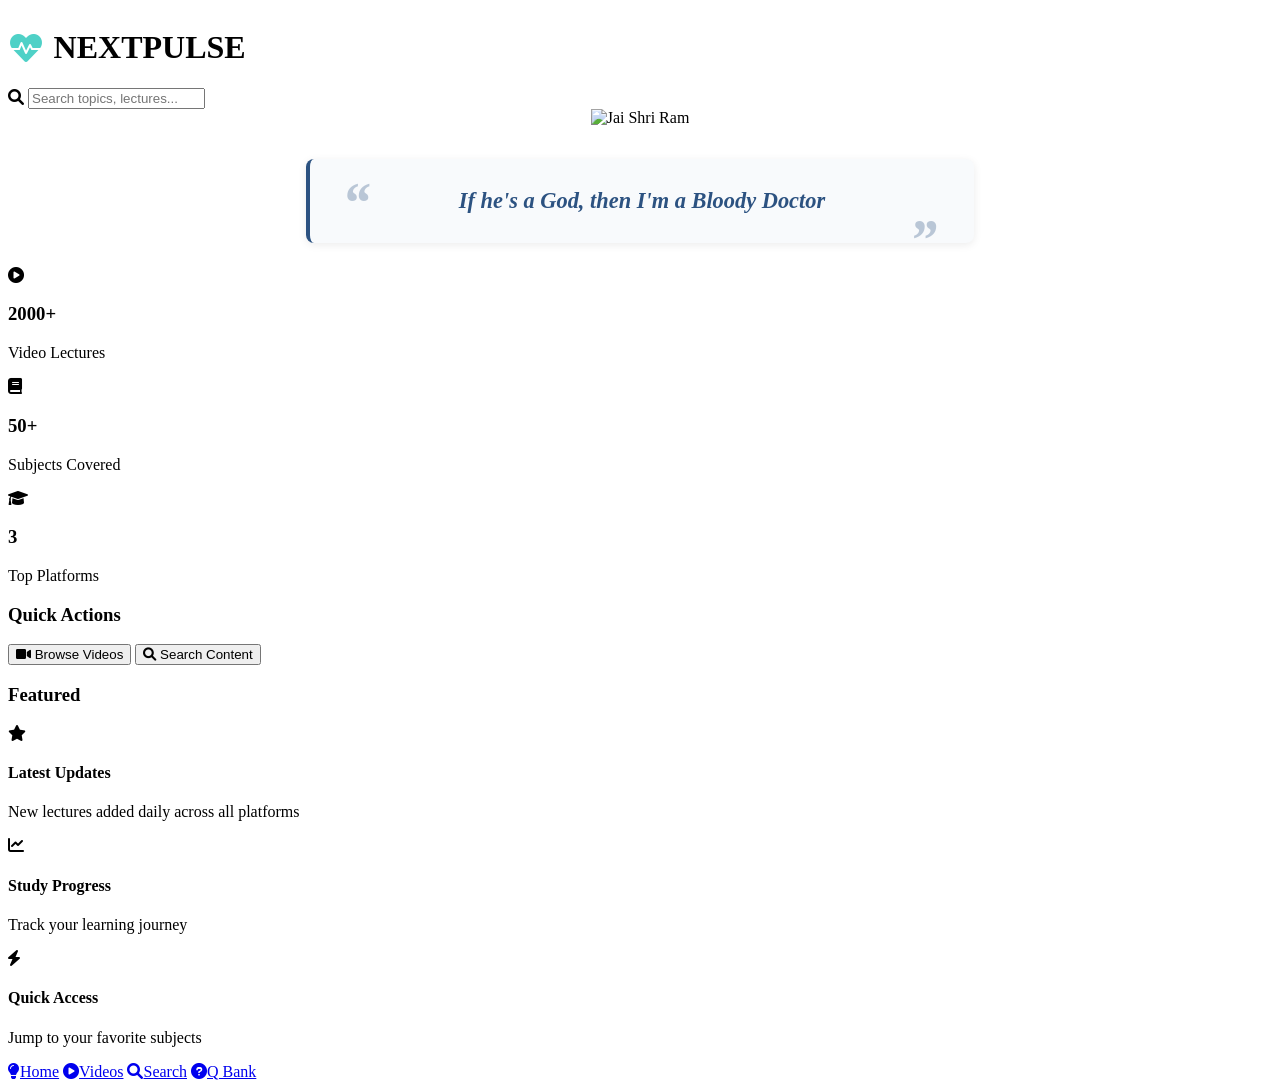
==== app.html @ 453b4cf4 "Update app.html" ====
<!DOCTYPE html>
<html lang="en">
<head>
  <meta charset="UTF-8">
  <meta name="viewport" content="width=device-width, initial-scale=1.0">
  <title>LASTPULSE - NEET PG Preparation Platform | Medical Video Lectures</title>
  <meta name="description" content="NEXTPULSE - If he is a God than I am a Bloody Doctor. Access video lectures from top institutes like Marrow, DAMS, and PrepLadder. Prepare for medical entrance exams with expert faculty.">
  <meta name="keywords" content="NEET PG, medical entrance, video lectures, Marrow, DAMS, PrepLadder, medical preparation, NEET PG coaching">
  <link rel="stylesheet" href="./styles.css">
  <link rel="stylesheet" href="./src/home/home.css">
  <link rel="manifest" href="./app.webmanifest">
  <link rel="stylesheet" href="https://cdnjs.cloudflare.com/ajax/libs/font-awesome/6.0.0/css/all.min.css">
  <script src="./access-control.js"></script>
  <script src="./block.js"></script>
  <script src="./error-handler/link-checker.js"></script>
  <script async src="https://pagead2.googlesyndication.com/pagead/js/adsbygoogle.js?client=ca-pub-5920367457745298"
     crossorigin="anonymous"></script>
  <style>
    .title-row {
        display: flex;
        align-items: center;
        gap: 0.6em;
    }
    
    .title-row .fa-heartbeat {
        font-size: 2rem;
        color: #4fd1c7;
        vertical-align: middle;
    }
  </style>
</head>
<body>
  <div class="main-content">
    <script>
      // Initialize access control for protected page
      if (!accessControl.initProtectedPage()) {
        throw new Error('Access denied - redirecting to index.html');
      }
    </script>
    <header>
      <div class="header-content">
        <div class="title-row">
          <i class="fas fa-heartbeat"></i>
          <h1 id="pageTitle">NEXTPULSE</h1>
        </div>
        <div class="search-bar">
          <i class="fas fa-search"></i>
          <input type="text" placeholder="Search topics, lectures..." id="searchInput" onfocus="window.location.href='./search.html'">
        </div>
      </div>
    </header>
    <main>
      <div class="home-page">
  <div class="welcome-section" style="text-align: center;">
    <!-- Small Jai Shri Ram Image -->
    <img src="new/Addalittlebitofbodytext_95.png" 
         alt="Jai Shri Ram" 
         style="width:100px; height:auto; margin-bottom:8px;">
  </div>

  <p class="styled-quote" style="
    font-style: italic;
    font-size: 1.4em;
    margin: 1.5rem 0;
    padding: 1.5rem 2rem;
    border-radius: 8px;
    background: #f8fafc;
    color: #2d3748;
    font-family: 'Georgia', 'Times New Roman', serif;
    line-height: 1.6;
    text-align: center;
    max-width: 600px;
    margin-left: auto;
    margin-right: auto;
    border-left: 4px solid #2c5281;
    position: relative;
    box-shadow: 0 2px 8px rgba(0,0,0,0.08);
  ">
    <strong style="
      display: block;
      position: relative;
      padding: 0 1.8rem;
      color: #2c5281;
    ">
      <span style="
        position: absolute;
        left: 0;
        top: -0.5rem;
        font-size: 2.5em;
        color: #2c5281;
        line-height: 1;
        opacity: 0.3;
        font-family: 'Times New Roman', serif;
      ">“</span>
      
      If he's a God, then I'm a Bloody Doctor
      
      <span style="
        position: absolute;
        right: 0;
        bottom: -1.2rem;
        font-size: 2.5em;
        color: #2c5281;
        line-height: 1;
        opacity: 0.3;
        font-family: 'Times New Roman', serif;
      ">„</span>
    </strong>
  </p>
        <div class="stats-grid">
          <div class="stat-card">
            <i class="fas fa-play-circle"></i>
            <h3>2000+</h3>
            <p>Video Lectures</p>
          </div>
          <div class="stat-card">
            <i class="fas fa-book"></i>
            <h3>50+</h3>
            <p>Subjects Covered</p>
          </div>
          <div class="stat-card">
            <i class="fas fa-graduation-cap"></i>
            <h3>3</h3>
            <p>Top Platforms</p>
          </div>
        </div>
        <div class="quick-actions">
          <h3>Quick Actions</h3>
          <div class="action-buttons">
            <button class="action-btn" onclick="window.location.href='./platforms.html'">
              <i class="fas fa-video"></i>
              Browse Videos
            </button>
            <button class="action-btn" onclick="window.location.href='./search.html'">
              <i class="fas fa-search"></i>
              Search Content
            </button>
          </div>
        </div>
        <div class="featured-section">
          <h3>Featured</h3>
          <div class="featured-grid">
            <div class="featured-card">
              <i class="fas fa-star"></i>
              <h4>Latest Updates</h4>
              <p>New lectures added daily across all platforms</p>
            </div>
            <div class="featured-card">
              <i class="fas fa-chart-line"></i>
              <h4>Study Progress</h4>
              <p>Track your learning journey</p>
            </div>
            <div class="featured-card">
              <i class="fas fa-bolt"></i>
              <h4>Quick Access</h4>
              <p>Jump to your favorite subjects</p>
            </div>
          </div>
        </div>
      </div>
    </main>
    
<nav class="bottom-nav">
  <a href="app.html" class="active"><i class="fas fa-lightbulb"></i><span>Home</span></a>
  <a href="platforms.html"><i class="fas fa-play-circle"></i><span>Videos</span></a>
  <a href="search.html"><i class="fas fa-search"></i><span>Search</span></a>
  <a href="quiz/index.html"><i class="fas fa-question-circle"></i><span>Q Bank</span></a>
</nav>

  </div>

  <script>
    // Register service worker
    if ('serviceWorker' in navigator) {
      window.addEventListener('load', () => {
        navigator.serviceWorker.register('./sw.js', { scope: './' })
          .then(registration => {
            console.log('Service Worker registered with scope:', registration.scope);
          })
          .catch(error => {
            console.log('Service Worker registration failed:', error);
          });
      });
    }
  </script>
</body>
</html>
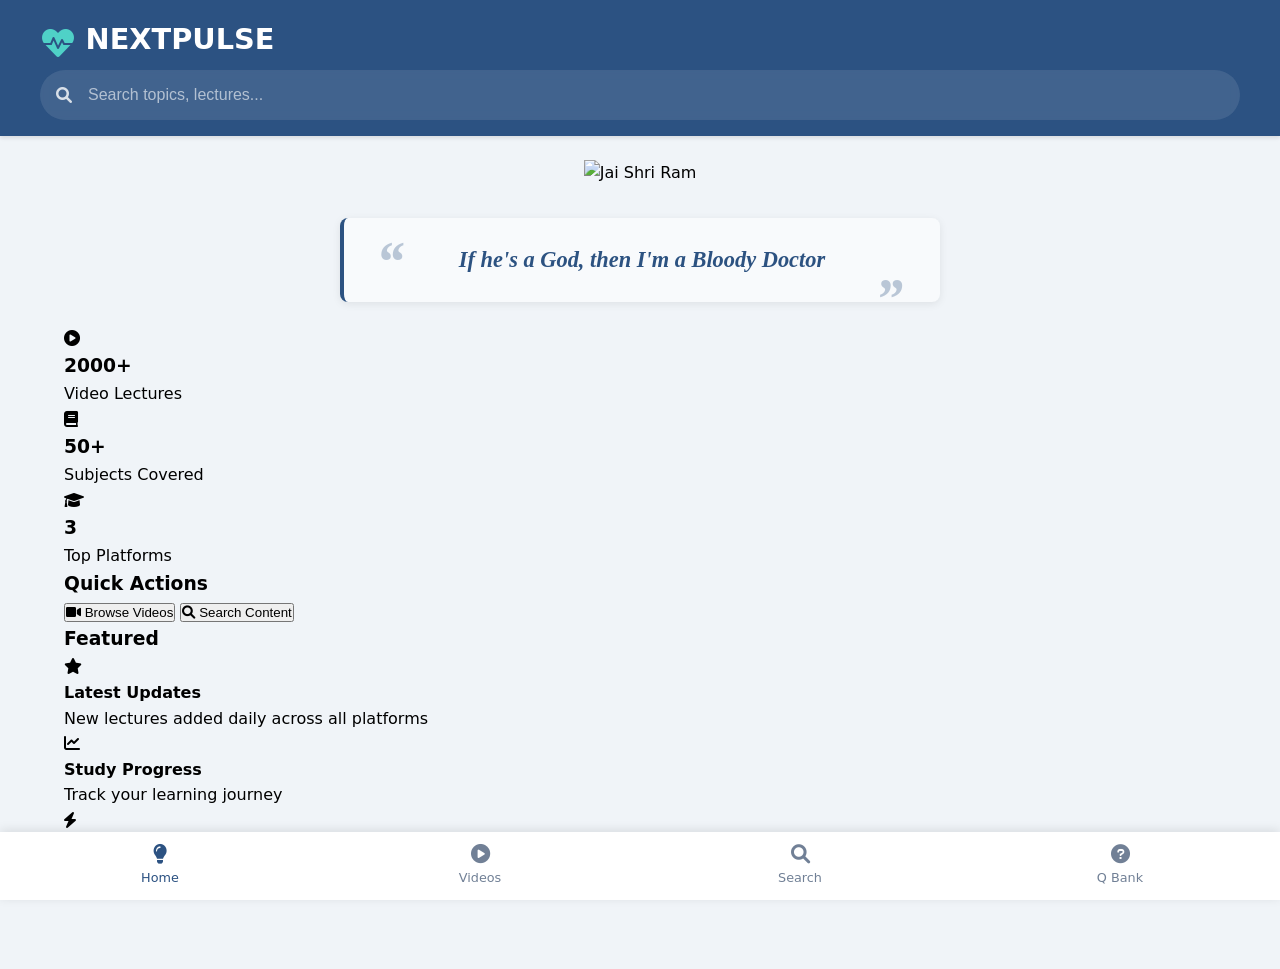
==== commit 087f206c: "Update app.html" ====
--- a/app.html
+++ b/app.html
@@ -9,6 +9,9 @@
   <link rel="stylesheet" href="./styles.css">
   <link rel="stylesheet" href="./src/home/home.css">
   <link rel="manifest" href="./app.webmanifest">
+  <link rel="apple-touch-icon" href="./iconss-192.png">
+    <link rel="icon" type="image/png" sizes="32x32" href="./iconss-512.png">
+    <link rel="icon" type="image/png" sizes="16x16" href="./iconss-192.png">
   <link rel="stylesheet" href="https://cdnjs.cloudflare.com/ajax/libs/font-awesome/6.0.0/css/all.min.css">
   <script src="./access-control.js"></script>
   <script src="./block.js"></script>
@@ -163,7 +166,7 @@
 <nav class="bottom-nav">
   <a href="app.html" class="active"><i class="fas fa-lightbulb"></i><span>Home</span></a>
   <a href="platforms.html"><i class="fas fa-play-circle"></i><span>Videos</span></a>
-  <a href="search.html"><i class="fas fa-search"></i><span>Search</span></a>
+  <a href="iframe.html"><i class="fas fa-search"></i><span>Search</span></a>
   <a href="quiz/index.html"><i class="fas fa-question-circle"></i><span>Q Bank</span></a>
 </nav>
 
--- a/styles.css
+++ b/styles.css
@@ -0,0 +1,476 @@
+* {
+  box-sizing: border-box;
+  margin: 0;
+  padding: 0;
+}
+
+* {
+  -webkit-user-select: none;  /* Safari */
+  -ms-user-select: none;      /* IE 10 and IE 11 */
+  user-select: none;          /* Standard syntax */
+}
+
+body {
+  font-family: system-ui, sans-serif;
+  line-height: 1.6;
+  background-color: #f0f4f8;
+  padding-bottom: 60px;
+}
+
+header {
+  background-color: #2c5282;
+  padding: 1rem;
+  position: sticky;
+  top: 0;
+  z-index: 100;
+  box-shadow: 0 2px 4px rgba(0, 0, 0, 0.1);
+  color: white;
+}
+
+.header-content {
+  max-width: 1200px;
+  margin: 0 auto;
+}
+
+.header-subtitle {
+  font-size: 0.9rem;
+  opacity: 0.9;
+  margin-bottom: 1rem;
+}
+
+.back-button {
+  background: none;
+  border: none;
+  color: white;
+  font-size: 1.2rem;
+  cursor: pointer;
+  padding: 0.5rem;
+  display: none;
+  margin-bottom: 1rem;
+}
+
+#pageTitle {
+  font-size: 1.8rem;
+  margin-bottom: 0.5rem;
+  font-weight: 600;
+}
+
+.search-bar {
+  background: rgba(255, 255, 255, 0.1);
+  border-radius: 25px;
+  padding: 0.5rem 1rem;
+  display: flex;
+  align-items: center;
+  backdrop-filter: blur(5px);
+}
+
+.search-bar i {
+  color: rgba(255, 255, 255, 0.8);
+  margin-right: 0.5rem;
+}
+
+.search-bar input {
+  background: none;
+  border: none;
+  outline: none;
+  width: 100%;
+  font-size: 1rem;
+  padding: 0.5rem;
+  color: white;
+}
+
+.search-bar input::placeholder {
+  color: rgba(255, 255, 255, 0.6);
+}
+
+main {
+  padding: 1.5rem;
+  max-width: 1200px;
+  margin: 0 auto;
+}
+
+.platform-selector {
+  display: grid;
+  grid-template-columns: repeat(auto-fit, minmax(280px, 1fr));
+  gap: 1.5rem;
+  margin: 2rem 0;
+}
+
+.platform-selector button,
+.platform-card {
+  padding: 2.5rem;
+  border: none;
+  border-radius: 16px;
+  background: white;
+  color: #2d3748;
+  cursor: pointer;
+  transition: all 0.3s;
+  font-size: 1.4rem;
+  font-weight: 600;
+  box-shadow: 0 4px 6px rgba(0, 0, 0, 0.1);
+  display: flex;
+  flex-direction: column;
+  align-items: center;
+  gap: 1rem;
+}
+
+.platform-selector button i,
+.platform-card i {
+  font-size: 2.5rem;
+  color: #2c5282;
+}
+
+.platform-selector button .platform-name,
+.platform-card .platform-name {
+  font-size: 1.2rem;
+  font-weight: 600;
+}
+
+.platform-selector button .platform-description,
+.platform-card .platform-description {
+  font-size: 0.9rem;
+  color: #718096;
+  font-weight: normal;
+}
+
+.platform-selector button:hover,
+.platform-card:hover {
+  transform: translateY(-5px);
+  box-shadow: 0 8px 15px rgba(0, 0, 0, 0.15);
+  background: #2c5282;
+  color: white;
+}
+
+.platform-selector button:hover i,
+.platform-selector button:hover .platform-description,
+.platform-card:hover i,
+.platform-card:hover .platform-description {
+  color: white;
+}
+
+.subject-list {
+  display: grid;
+  grid-template-columns: repeat(auto-fill, minmax(200px, 1fr));
+  gap: 1.5rem;
+  margin: 2rem 0;
+}
+
+.subject-card {
+  background: white;
+  border-radius: 12px;
+  padding: 1.8rem;
+  cursor: pointer;
+  transition: all 0.3s;
+  text-align: center;
+  box-shadow: 0 2px 4px rgba(0, 0, 0, 0.1);
+  font-weight: 500;
+  display: flex;
+  flex-direction: column;
+  align-items: center;
+  margin-bottom: 1rem; /* Adjust the value as needed */
+  margin-right: 1rem; /* Adjust the value as needed */
+  gap: 0.5rem;
+}
+
+.subject-card i {
+  font-size: 2rem;
+  color: #2c5282;
+  margin-bottom: 0.5rem;
+}
+
+.subject-card .subject-name {
+  font-size: 1.1rem;
+  font-weight: 600;
+  color: #2d3748;
+}
+
+.subject-card .teacher-name {
+  font-size: 0.85rem;
+  color: #718096;
+  font-weight: 400;
+}
+
+.subject-card:hover {
+  transform: translateY(-3px);
+  box-shadow: 0 4px 8px rgba(0, 0, 0, 0.15);
+  background: #2c5282;
+  color: white;
+}
+
+.subject-card:hover i,
+.subject-card:hover .subject-name,
+.subject-card:hover .teacher-name {
+  color: white;
+}
+
+.lecture-list {
+  display: grid;
+  gap: 1rem;
+}
+
+.lecture-card {
+  background: white;
+  border-radius: 12px;
+  padding: 1.5rem;
+  display: flex;
+  justify-content: space-between;
+  align-items: center;
+  box-shadow: 0 2px 4px rgba(0, 0, 0, 0.1);
+  transition: all 0.3s;
+  min-width: 0; /* Prevent flex children from growing beyond container */
+  word-break: break-word; /* Break long words if needed */
+}
+
+.lecture-card:hover {
+  transform: translateX(5px);
+  box-shadow: 0 4px 8px rgba(0, 0, 0, 0.15);
+}
+
+.lecture-card h3 {
+  margin: 0;
+  color: #2d3748;
+  font-size: 1.1rem;
+  flex: 1 1 0;      /* allow shrinking and growing */
+  min-width: 0;
+  max-width: 100%;
+  overflow-wrap: anywhere;
+  word-break: break-word;
+  white-space: normal;
+  text-overflow: unset;
+}
+
+.button-container {
+  display: flex;
+  gap: 1rem;
+}
+
+.stream-button, .download-button {
+  padding: 0.75rem 1.5rem;
+  border: none;
+  border-radius: 25px;
+  cursor: pointer;
+  transition: all 0.3s;
+  font-weight: 500;
+  display: flex;
+  align-items: center;
+  gap: 0.5rem;
+}
+
+.stream-button {
+  background: #2c5282;
+  color: white;
+}
+
+.download-button {
+  background: #4a5568;
+  color: white;
+}
+
+.stream-button:hover, .download-button:hover {
+  transform: scale(1.05);
+}
+
+.stream-button:hover {
+  background: #1a365d;
+}
+
+.download-button:hover {
+  background: #2d3748;
+}
+
+.bottom-nav {
+  position: fixed;
+  bottom: 0;
+  left: 0;
+  right: 0;
+  background: white;
+  display: grid;
+  grid-template-columns: repeat(4, 1fr);
+  padding: 0.75rem 0;
+  box-shadow: 0 -2px 10px rgba(0, 0, 0, 0.1);
+}
+
+.bottom-nav a {
+  display: flex;
+  flex-direction: column;
+  align-items: center;
+  text-decoration: none;
+  color: #718096;
+  font-size: 0.8rem;
+  gap: 0.3rem;
+  transition: all 0.3s;
+}
+
+.bottom-nav a i {
+  font-size: 1.2rem;
+}
+
+.bottom-nav a.active {
+  color: #2c5282;
+}
+
+/* Video Popup Styles */
+.video-popup {
+  position: fixed;
+  top: 0;
+  left: 0;
+  right: 0;
+  bottom: 0;
+  background: rgba(0, 0, 0, 0.85);
+  display: flex;
+  justify-content: center;
+  align-items: center;
+  z-index: 1000;
+  backdrop-filter: blur(5px);
+  animation: fadeIn 0.3s ease-out;
+}
+
+.video-popup-content {
+  background: #fff;              /* Make background black for better video contrast */
+  border-radius: 8px;            /* Smaller corners */
+  width: 80%;                    /* Wider container */
+  max-width: 900px;              /* Allow more width */
+  position: relative;
+  padding: 0.5rem;               /* Less internal spacing */
+  box-shadow: 0 10px 20px rgba(0, 0, 0, 0.4);  /* Keep soft shadow */
+  animation: slideUp 0.4s ease-out;
+}
+
+.close-popup {
+  position: absolute;
+  top: -15px;
+  right: -15px;
+  width: 40px;
+  height: 40px;
+  border-radius: 50%;
+  background: #e53e3e;
+  border: none;
+  color: white;
+  font-size: 1.2rem;
+  cursor: pointer;
+  display: flex;
+  align-items: center;
+  justify-content: center;
+  transition: all 0.3s ease;
+  box-shadow: 0 4px 6px rgba(0, 0, 0, 0.1);
+}
+
+.close-popup:hover {
+  background: #c53030;
+  transform: scale(1.1);
+}
+
+.refresh-popup {
+      background: rgba(0, 0, 0, 0.7);
+      color: white;
+      border: none;
+      border-radius: 50%;
+      top: -15px;
+      right: -12px;
+      width: 40px;
+      height: 40px;
+      display: flex;
+      align-items: center;
+      justify-content: center;
+      cursor: pointer;
+      font-size: 16px;
+      transition: background 0.3s ease, transform 0.2s ease;
+    }
+
+.refresh-popup:hover {
+      background: rgba(0, 0, 0, 0.9);
+      transform: scale(1.1);
+    }
+
+.refresh-popup:active {
+      transform: rotate(180deg) scale(1.1);
+      transition: transform 0.5s ease;
+    }
+
+.video-title {
+  color: #2d3748;
+  font-size: 1.5rem;
+  margin-bottom: 1.5rem;
+  padding-bottom: 1rem;
+  border-bottom: 2px solid #e2e8f0;
+}
+
+.iframe-container {
+  position: relative;
+  width: 100%;
+  aspect-ratio: 16 / 9;
+  overflow: hidden;
+  border-radius: 6px;
+  box-shadow: none; /* Remove extra shadow */
+}
+
+.iframe-container iframe {
+  position: absolute;
+  top: 0;
+  left: 0;
+  width: 100%;
+  height: 100%;
+  border: none;
+  border-radius: 0;
+}
+
+@keyframes fadeIn {
+  from { opacity: 0; }
+  to { opacity: 1; }
+}
+
+@keyframes slideUp {
+  from {
+    transform: translateY(50px);
+    opacity: 0;
+  }
+  to {
+    transform: translateY(0);
+    opacity: 1;
+  }
+}
+
+@media (max-width: 768px) {
+  .platform-selector {
+    grid-template-columns: 1fr;
+  }
+  
+  .subject-list {
+    grid-template-columns: repeat(auto-fill, minmax(150px, 1fr));
+  }
+  
+  .lecture-card {
+    flex-direction: column;
+    align-items: flex-start;
+    gap: 1rem;
+  }
+  
+  .button-container {
+    width: 100%;
+    justify-content: space-between;
+  }
+  
+  .stream-button, .download-button {
+    padding: 0.5rem 1rem;
+    font-size: 0.9rem;
+  }
+
+  .video-popup-content {
+    width: 95%;
+    padding: 0.5rem;
+    border-radius: 2px;
+  }
+
+  .video-title {
+    font-size: 1.2rem;
+    margin-bottom: 1rem;
+  }
+
+  .close-popup {
+    top: -12px;
+    right: -12px;
+    width: 35px;
+    height: 35px;
+    font-size: 1rem;
+    }
+}
